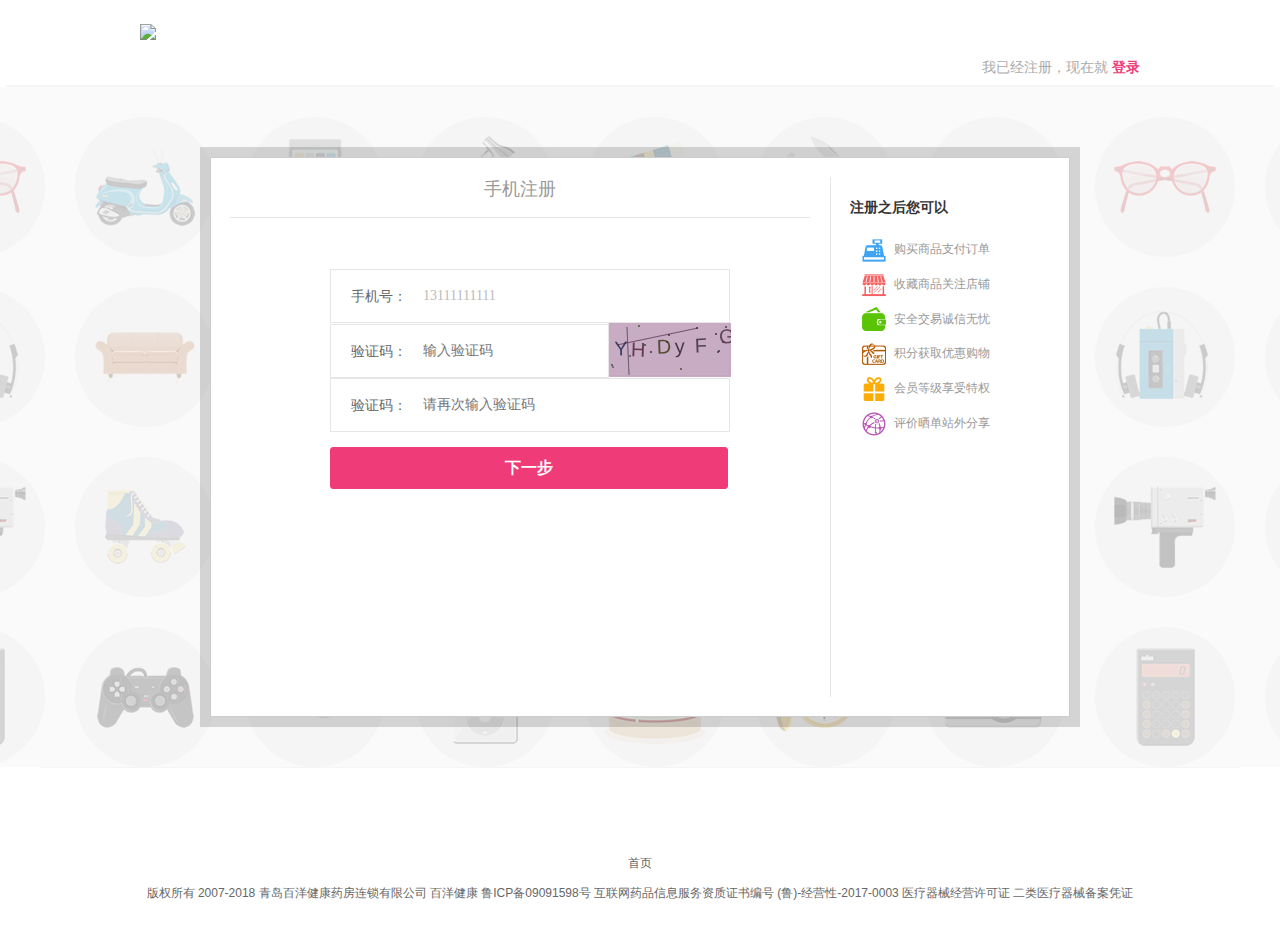
==== baiyangshangcheng/src/html/registered.html @ 69251023 "登录注册主页扒取" ====
<!DOCTYPE html>
<html lang="en">

<head>
    <meta charset="UTF-8">
    <meta name="viewport" content="width=device-width, initial-scale=1.0">
    <meta http-equiv="X-UA-Compatible" content="ie=edge">
    <title>百洋健康-用户注册</title>
    <link rel="stylesheet" href="../html/css/registered.css">
    <script src="../html/js/jquery-3.4.1.js"></script>
    <script src="../html/js/captcha.js"></script>
    <script src="../html/js/registered.js"></script>


</head>

<body>
    <div class="header-wrap">
        <header class="public-head-layout wrapper">
            <h1 class="site-logo"><a href="http://127.0.0.1/code/baiyangshangcheng/src/public/"><img
                        src="http://127.0.0.1/code/baiyangshangcheng/src/html/imges/logo.png" class="pngFix"></a></h1>
            <div class="nc-login-now">我已经注册，现在就<a href="http://127.0.0.1/code/baiyangshangcheng/src/html/login.html"
                    title="" class="register">登录</a></div>
        </header>
    </div>

    <div id="append_parent"></div>
    <div id="ajaxwaitid"></div>

    <div class="nc-register-bg">
        <div class="nc-register-box">
            <div class="nc-register-layout">
                <div class="left">
                    <div class="nc-register-mode">
                        <ul class="tabs-nav">

                            <li><a href="#mobile" class="tabulous_active">手机注册<i></i></a></li><span
                                class="tabulousclear"></span>

                        </ul>
                        <div id="tabs_container" class="tabs-container" style="height: 289px;">

                            <div id="mobile" class="tabs-content" style="position: absolute; top: 0px;">
                                <form id="post_form" method="post" class="nc-login-form">

                                    <dl>
                                        <dt>手机号：</dt>
                                        <dd>
                                            <input type="text" class="text" tipmsg="请输入手机号码" autocomplete="off"
                                                placeholder="请输入手机号码" name="phone" id="phone"
                                                style="color: rgb(187, 187, 187);">
                                            <label for="phone" class="error"><i
                                                    class="icon-exclamation-sign"></i></label>
                                        </dd>
                                    </dl>
                                    <div class="code-div">
                                        <dl>
                                            <dt>验证码：</dt>
                                            <dd>
                                                <input type="text" name="captcha" class="text w100" id="image_captcha"
                                                    size="10" tipmsg="输入验证码" placeholder="输入验证码"
                                                    style="color: rgb(187, 187, 187);">
                                                <label for="phone" class="error"><i
                                                        class="icon-exclamation-sign"></i></label>
                                            </dd>
                                        </dl>
                                        <span>
                                            <!-- <img src="" title="" name="codeimage" id="sms_codeimage"> -->
                                            <canvas width="122" height="54" id="captchaA"
                                                style="position: absolute;"></canvas></span>
                                    </div>
                                    <!-- <div class="tiptext" id="sms_text">确保上方验证码输入正确，点击<span><a><i
                                                    class="icon-mobile-phone"></i>发送短信验证</a></span>，并将您手机短信所接收到的“6位动态码”输入到下方短信验证，再提交下一步。
                                    </div> -->
                                    <dl>
                                        <!-- <dt>短信验证：</dt> -->
                                        <dt>验证码：</dt>
                                        <dd>
                                            <!-- <input type="text" name="sms_captcha" autocomplete="off" tipmsg="输入6位短信验证码"
                                                class="text" id="sms_captcha" size="15" value="输入6位短信验证码"
                                                style="color: rgb(187, 187, 187);"> -->
                                            <input type="text" name="sms_captcha" autocomplete="off" tipmsg="请再次输入验证码"
                                                class="text" id="sms_captcha" size="15" placeholder="请再次输入验证码"
                                                style="color: rgb(187, 187, 187);">
                                            <label for="phone" class="error"><i
                                                    class="icon-exclamation-sign"></i></label>
                                        </dd>
                                    </dl>
                                    <div class="submit-div">
                                        <input type="button" id="submitBtn" class="submit" value="下一步">
                                    </div>
                                </form>
                                <form id="register_sms_form" class="nc-login-form" method="post" action=""
                                    style="display:none">

                                    <dl>
                                        <dt>用户名：</dt>
                                        <dd>
                                            <input type="text" id="member_name" name="member_name" class="text w150"
                                                value="">
                                        </dd>
                                        <span class="note">系统生成随机用户名，可选择默认或自行修改一次。</span>
                                        <i class="next"></i>
                                    </dl>
                                    <dl>
                                        <dt>设置密码：</dt>
                                        <dd>
                                            <input type="text" id="sms_password" name="password" class="text w150"
                                                value="">
                                        </dd>
                                        <span class="note">系统生成随机密码，请牢记或修改为自设密码。</span>
                                        <i class="next"></i>
                                    </dl>
                                    <dl class="mt15">
                                        <dt>邮箱：</dt>
                                        <dd>
                                            <input type="text" id="sms_email" name="email" class="text"
                                                placeholder="输入常用邮箱作为验证" tipmsg="输入常用邮箱作为验证"
                                                style="color: rgb(187, 187, 187);">
                                            <i class="next"></i>
                                        </dd>
                                    </dl>
                                    <dl class="clause-div">
                                        <dd>
                                            <input name="agree" type="checkbox" class="checkbox" id="sms_clause"
                                                value="1" checked="checked">
                                            阅读并同意<a href="" target="_blank" class="agreement" title="阅读并同意">《服务协议》</a>
                                        </dd>
                                    </dl>
                                    <div class="submit-div">
                                        <input type="submit" value="提交注册" class="submit" title="提交注册">
                                    </div>
                                </form>
                            </div>
                        </div>
                    </div>
                </div>
                <div class="right">
                    <div class="reister-after">
                        <h4>注册之后您可以</h4>
                        <ol>
                            <li class="ico01"><i></i>购买商品支付订单</li>
                            <li class="ico02"><i></i>收藏商品关注店铺</li>
                            <li class="ico03"><i></i>安全交易诚信无忧</li>
                            <li class="ico04"><i></i>积分获取优惠购物</li>
                            <li class="ico05"><i></i>会员等级享受特权</li>
                            <li class="ico06"><i></i>评价晒单站外分享</li>
                        </ol>
                    </div>
                </div>
            </div>
        </div>
    </div>

    <div id="cti">
        <div class="wrapper">
            <ul>
            </ul>
        </div>
    </div>
    <div id="footer" class="wrapper">
        <p><a href="https://www.baiyangwang.com">首页</a>
        </p>
        版权所有 2007-2018 青岛百洋健康药房连锁有限公司 百洋健康 <a target="_blank" href="">鲁ICP备09091598号</a> <a target="_blank"
            href="">互联网药品信息服务资质证书编号
            (鲁)-经营性-2017-0003</a> <a target="_blank" href="">医疗器械经营许可证</a> <a target="_blank" href="">
            二类医疗器械备案凭证</a><br>
    </div>



</body>

</html>
---- baiyangshangcheng/src/html/css/registered.css ----
html, body, div, ul, ol, li, dl, dt, dd, h1, h2, h3, h4, h5, h6, pre, form, p, blockquote, fieldset, input {
    padding: 0;
    margin: 0;

}
ul,ol,li{
    list-style: none;
}
input{
    outline: none;
    border: none;
}
input, button, select, textarea {
    outline: none;
}

body {
    background-color: #FAFAFA;
    font: 12px/20px "Hiragino Sans GB","Microsoft Yahei",arial,å®‹ä½“,"Helvetica Neue",Helvetica,STHeiTi,sans-serif;
    color: #666;
    background: #FFF none repeat scroll 0 0;
    min-width: 1200px;
}
.header-wrap {
    width: 99%;
    height: 80px;
    border-bottom: solid 2px #F5F5F5;
    margin: 5px auto 0 auto;
    background-color: #FFF;
}
.header-wrap .wrapper {
    width: 1000px;
}
.wrapper {
    width: 1200px;
    margin: auto;
}
.public-head-layout {
    height: 80px;
}
.public-head-layout .site-logo {
    margin: 10px 0 0 0;
}
.public-head-layout .site-logo {
    width: 240px;
    height: 60px;
    float: left;
    margin: 15px 10px auto 0;
}
.public-head-layout .site-logo img {
    max-width: 240px;
    max-height: 60px;
}
fieldset, img {
    border: medium none;
    vertical-align: middle;
}
a {
    color: #EF3C79;
}
.public-head-layout .nc-login-now {
    font-size: 14px;
    color: #AAA;
    line-height: 24px;
    float: right;
    height: 24px;
    margin-top: 50px;
}
.public-head-layout .nc-login-now a {
    font-weight: 600;
    margin-left: 4px;
}
.nc-register-bg {
    background: #FAFAFA url(../imges/register_bg.png) repeat 50% 50%;
    width: 100%;
    height: 680px;
    overflow: hidden;
}
.nc-register-box {
    filter: progid:DXImageTransform.Microsoft.gradient(enabled='true',startColorstr='#26000000', endColorstr='#26000000');
    background: rgba(0,0,0,0.15);
    width: 860px;
    height: 560px;
    padding: 10px;
    margin: 60px auto;
}
.nc-register-layout {
    background-color: #FFF;
    display: block;
    width: 820px;
    height: 520px;
    padding: 19px;
    border: solid 1px #CCC;
    overflow: hidden;
}
.nc-register-layout .left {
    width: 600px;
    height: 520px;
    float: left;
}
.nc-register-mode {
    width: 580px;
}
.tabs-nav {
    font-size: 0;
    word-spacing: -1em;
    border-bottom: solid 1px #E6E6E6;
    text-align: center;
}
.tabs-nav li {
    margin: 0 auto;
    vertical-align: bottom;
    letter-spacing: normal;
    word-spacing: normal;
    text-align: center;
    display: inline-block;
    *display: inline;
    width: 50%;
    height: 40px;
    *zoom: 1;
}
.tabs-nav li a {
    font-size: 18px;
    color: #999;
    line-height: 24px;
    padding-bottom: 13px;
    position: relative;
    z-index: 1;
}
/* .tabs-nav li a.tabulous_active {
    color: #EF3C79;
    display: block;
    border-bottom: 3px solid #EF3C79;
} */
.tabs-nav li a.tabulous_active i {
    display: block;
}
.tabulousclear {
    display: block;
    clear: both;
}
.tabs-container {
    position: relative;
    z-index: 1;
}
.nc-register-mode .tabs-content {
    padding: 50px 80px 0 100px;
position: absolute;
top: 0px;
 
}
.nc-login-form {
    display: block;
}
input, button, select, textarea {
    outline: none;
}
input, select, textarea {
    font: 12px/20px Tahoma, Helvetica, Arial, "\5b8b\4f53", sans-serif;
}
.nc-login-form dl {
    background-color: #FFF;
    width: 398px;
    height: 52px;
    margin-top: 1px;
    border: solid 1px #E6E6E6;
    position: relative;
    z-index: 1;
}
.nc-login-form dl dt {
    font-size: 14px;
    line-height: 20px;
    color: #666;
    width: 72px;
    padding: 16px 0 16px 20px;
    float: left;
}


.nc-login-form label.error {
    color: #000;
    line-height: 24px;
    background: #FFF5D9 no-repeat 0 0;
    text-align: left;
    white-space: nowrap;
    height: 24px;
    padding: 8px 12px 8px 24px;
    position: absolute;
    z-index: 2;
    top: 5px;
    left: 300px;
    display: none;
}

.nc-login-form label.error i {
    font-size: 12px;
    margin-right: 12px;
    color: #FF875A;
    vertical-align: middle;
    /* display: block; */
    border: 1px solid red;
    border-radius: 15px;
    font-style: normal;
    padding-left: 2px;
}
label.error .icon-remove-circle{
    font-size: 12px;
    margin-right: 12px;
    padding: 1px;
    border-radius: 50px;
}
.tabs-content .nc-login-form dl dd {
    height: 28px;
    float: left;
    padding: 12px 0;
}
.nc-login-form dl dd .text {
    font-family: "microsoft yahei";
    font-size: 14px;
    line-height: 52px;
    /* width: 290px;
    height: 28px; */
    padding: 0;
    border: none 0;
}
.tabs-content .nc-login-form dl dd input{
 
    height: 100%; 
}
 input.text, input.password {
        font: 12px/20px Arial;
        color: #777;
        background-color: #FFF;
        vertical-align: top;
        display: inline-block;
        height: 52px;
        padding: 4px;
        border: solid 1px #EF3C79;
        outline: 0 none;
    }


.nc-login-form .code-div {
    width: 100%;
    height: 54px;
}
.nc-login-form .code-div dl {
    width: 277px;
    float: left;
}
/* .nc-login-form .code-div dl dd {
   width: 100px;
    height: 52px;
} */




.nc-login-form .code-div span {
    width: 120px;
    height: 52px;
    float: left;
    margin: -1px 0 0 -1px;
    border: solid 1px #E6E6E6;
    position: relative;
    z-index: 1;
}
.nc-login-form .code-div span img {
    width: 120px;
    height: 52px;
}
.nc-login-form .code-div span a {
    font-size: 14px;
    text-decoration: none;
    line-height: 52px;
    color: #FFF;
    filter: progid:DXImageTransform.Microsoft.gradient(enabled='true',startColorstr='#7F000000', endColorstr='#7F000000');
    background: rgba(0,0,0,0.5);
    text-align: center;
    display: none;
    width: 120px;
    height: 52px;
    position: absolute;
    z-index: 1;
    top: 0;
    left: 0;
}
.nc-login-form .tiptext {
    line-height: 20px;
    color: #999;
    margin: 15px 0;
}
.nc-login-form .tiptext a {
    line-height: 22px;
    color: #FFF;
    background-color: #21b384;
    vertical-align: middle;
    display: inline-block;
    height: 22px;
    padding: 0 8px;
    margin: 0 4px;
    border-radius: 2px;
}
.nc-login-form .tiptext a i {
    font-size: 14px;
    margin-right: 4px;
}
.nc-login-form .submit-div {
    margin-top: 15px;
}
.nc-login-form .submit-div .submit {
    font-family: "microsoft yahei";
    font-size: 16px;
    font-weight: 600;
    color: #FFF;
    background-color: #EF3C79;
    width: 398px;
    height: 42px;
    border: solid 1px #EF3C79;
    border-radius: 3px;
    cursor: pointer;
}
.nc-login-form dl .note {
    color: #CCC;
    line-height: 16px;
    width: 145px;
    height: 32px;
    position: absolute;
    z-index: 1;
    top: 10px;
    left: 245px;
}
.nc-login-form .clause-div {
    font-size: 14px;
    color: #666;
    line-height: 30px;
    width: 400px;
    height: 30px;
    margin-top: 15px;
    border: none 0;
}
/* .nc-login-form .clause-div dd {
    padding: 0;
    height: auto;
} */
.nc-login-form .clause-div .checkbox {
    vertical-align: middle;
    margin-right: 8px;
}
a:link, a:visited, a:active {
    text-decoration: none;
}
.nc-register-layout .right {
    width: 200px;
    height: 500px;
    float: right;
    padding: 20px 0 0 19px;
    border-left: solid 1px #E6E6E6;
}
.nc-register-layout .right h4 {
    font-size: 14px;
    line-height: 20px;
    height: 20px;
    margin-bottom: 20px;
    color: #333;
}
.nc-register-layout .right .reister-after li {
    color: #999;
    line-height: 24px;
    margin-bottom: 10px;
    padding-left: 12px;
}
.nc-register-layout .right .reister-after i {
    background: url(../imges/login_pic.png) no-repeat;
    vertical-align: middle;
    display: inline-block;
    width: 24px;
    height: 24px;
    margin-right: 8px;
}
.nc-register-layout .right .reister-after .ico01 i {
    background-position: 0 -76px;
}
.nc-register-layout .right .reister-after .ico02 i {
    background-position: -30px -76px;
}
.nc-register-layout .right .reister-after .ico03 i {
    background-position: -60px -76px;
}
.nc-register-layout .right .reister-after .ico04 i {
    background-position: -90px -76px;
}
.nc-register-layout .right .reister-after .ico05 i {
    background-position: -120px -76px;
}
.nc-register-layout .right .reister-after .ico06 i {
    background-position: -150px -76px;
}
#cti {
    clear: both;
    display: block;
    float: none;
}
#cti .wrapper {
    border-top: solid 1px #F5F5F5;
    overflow: hidden;
}
#cti ul {
    font-size: 0;
    *word-spacing: -1px;
    white-space: nowrap;
    padding: 30px 0;
    margin-left: -1px;
}
#footer {
    font-size: 12px !important;
    text-align: center;
    margin: 15px auto;
    padding-bottom: 10px;
    overflow: hidden;
}
#footer p {
    color: #666;
    word-spacing: 5px;
    padding: 10px 0;
}
#footer a {
    color: #666;
    text-decoration: none;
}
.border{
    border: 1px solid red !important;
}
.display{
    display: block !important;
}
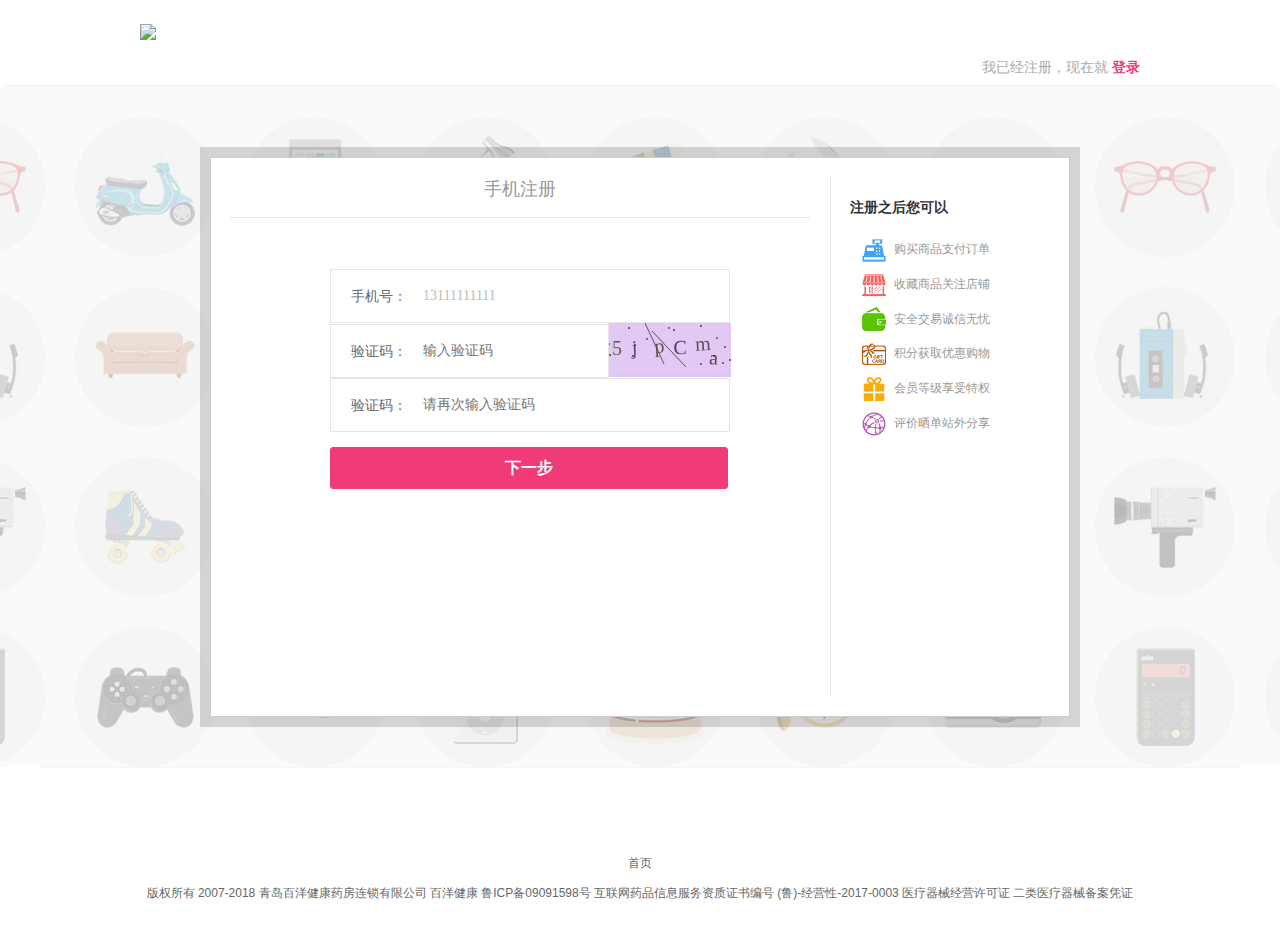
==== commit 4d0944cd: "12.22" ====
--- a/baiyangshangcheng/src/html/registered.html
+++ b/baiyangshangcheng/src/html/registered.html
@@ -17,7 +17,7 @@
 <body>
     <div class="header-wrap">
         <header class="public-head-layout wrapper">
-            <h1 class="site-logo"><a href="http://127.0.0.1/code/baiyangshangcheng/src/public/"><img
+            <h1 class="site-logo"><a href="http://127.0.0.1/code/baiyangshangcheng/src/static/shouye.html"><img
                         src="http://127.0.0.1/code/baiyangshangcheng/src/html/imges/logo.png" class="pngFix"></a></h1>
             <div class="nc-login-now">我已经注册，现在就<a href="http://127.0.0.1/code/baiyangshangcheng/src/html/login.html"
                     title="" class="register">登录</a></div>
@@ -159,12 +159,11 @@
         </div>
     </div>
     <div id="footer" class="wrapper">
-        <p><a href="https://www.baiyangwang.com">首页</a>
-        </p>
-        版权所有 2007-2018 青岛百洋健康药房连锁有限公司 百洋健康 <a target="_blank" href="">鲁ICP备09091598号</a> <a target="_blank"
-            href="">互联网药品信息服务资质证书编号
-            (鲁)-经营性-2017-0003</a> <a target="_blank" href="">医疗器械经营许可证</a> <a target="_blank" href="">
-            二类医疗器械备案凭证</a><br>
+        <p><a href=http://127.0.0.1/code/baiyangshangcheng/src/static/shouye.html">首页 </a> </p> 版权所有 2007-2018
+                青岛百洋健康药房连锁有限公司 百洋健康 <a target="_blank" href="">鲁ICP备09091598号</a> <a target="_blank"
+                href="">互联网药品信息服务资质证书编号
+                (鲁)-经营性-2017-0003</a> <a target="_blank" href="">医疗器械经营许可证</a> <a target="_blank" href="">
+                二类医疗器械备案凭证</a><br>
     </div>
 
 
